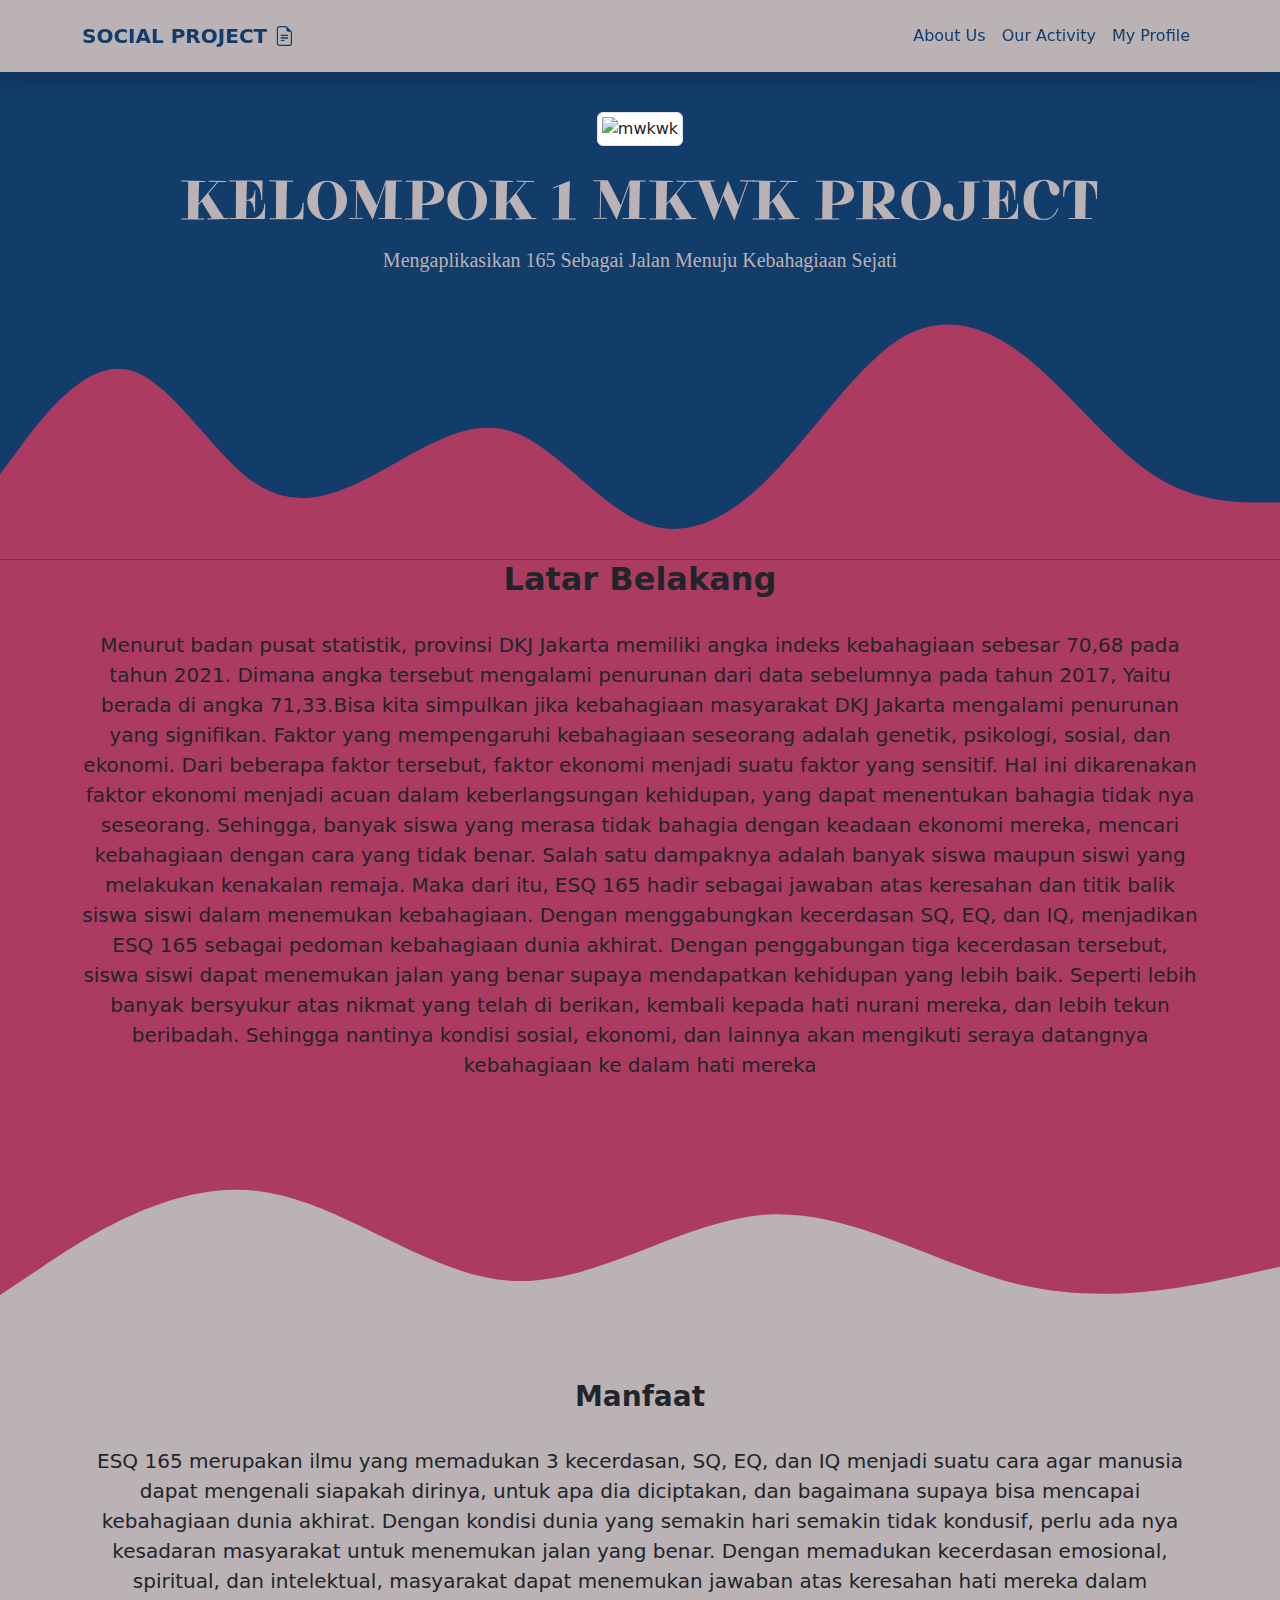
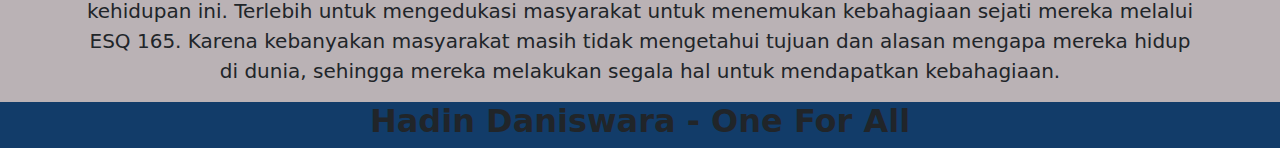
==== index.html @ 93cb48eb "first commit" ====
<!doctype html>
<html lang="en">
  <head>
    <meta charset="utf-8">
    <meta name="viewport" content="width=device-width, initial-scale=1">
    
    <!-- Boostrap CSS -->
    <link href="https://cdn.jsdelivr.net/npm/bootstrap@5.3.3/dist/css/bootstrap.min.css"
     rel="stylesheet" integrity="sha384-QWTKZyjpPEjISv5WaRU9OFeRpok6YctnYmDr5pNlyT2bRjXh0JMhjY6hW+ALEwIH" crossorigin="anonymous">

     <!-- Icon -->
     <link rel="stylesheet" href="https://cdn.jsdelivr.net/npm/bootstrap-icons@1.11.3/font/bootstrap-icons.min.css">

     <!-- font -->
     <link rel="preconnect" href="https://fonts.googleapis.com">
     <link rel="preconnect" href="https://fonts.gstatic.com" crossorigin>
     <link href="https://fonts.googleapis.com/css2?family=Lilita+One&family=Purple+Purse&display=swap" rel="stylesheet">

     <!-- My CSS -->
      <link rel="stylesheet" href="StyleUAS.css">

  <title>Social Project KEL 1</title>
  </head>
  <body>
      <!--Navbar-->                                                                                                                                                                                                                                                                                                                                                                                                                                                                                                          
    <nav class="navbar navbar-expand-lg navbar-dark shadow p-3 fixed-top " style="background-color: #BAB2b5;">
      <div class="container">
        <center><a class="navbar-brand" href="#" style="color: #123c69;"><strong>SOCIAL PROJECT <i class="bi bi-file-earmark-text"></i></strong></a></center>
        <button class="navbar-toggler" type="button" data-bs-toggle="collapse" data-bs-target="#navbarNavDropdown" aria-controls="navbarNavDropdown" aria-expanded="false" aria-label="Toggle navigation">
          <span class="navbar-toggler-icon"></span>
        </button>
        <div class="collapse navbar-collapse" id="navbarNavDropdown">
          <ul class="navbar-nav ms-auto">
            <li class="nav-item">
              <a class="nav-link active" style="color: #123c69; aria-current="page href="UasMarkup.html">About Us</a>
            </li>
            <li class="nav-item">
              <a class="nav-link" style="color: #123c69; aria-current="page href="UasMarkup2.html">Our Activity</a>
            </li>
            <li class="nav-item">
              <a class="nav-link" style="color: #123c69; aria-current="page href="UasMarkup3.html"> My Profile</a>
            </li>
              <ul class="dropdown-menu">
                <li><a class="dropdown-item" href="#">Action</a></li>
                <li><a class="dropdown-item" href="#">Another action</a></li>
                <li><a class="dropdown-item" href="#">Something else here</a></li>
              </ul>
            </li>
          </ul>
        </div>
      </div>
    </nav>
    <!-- Akhir Navbar -->

     <!-- Jumbotron -->
     <section class="jumbotron text-center">
      <img src="C:\Users\DELL\OneDrive\Pictures\fotoawal.jpg" alt="mwkwk" width="700" class="square img-thumbnail"/>
      <h1 class="display-4 mt-4" style="color: #BAB2b5;">KELOMPOK 1 MKWK PROJECT</h1> 
      <p1 class="lead mt-4" style="color: #BAB2b5;;">Mengaplikasikan 165 Sebagai Jalan Menuju Kebahagiaan Sejati</p1>
      <svg xmlns="http://www.w3.org/2000/svg" viewBox="0 0 1440 320"><path fill="#ac3b61" fill-opacity="1" d="M0,224L24,192C48,160,96,96,144,106.7C192,117,240,203,288,234.7C336,267,384,245,432,218.7C480,192,528,160,576,176C624,192,672,256,720,277.3C768,299,816,277,864,229.3C912,181,960,107,1008,74.7C1056,43,1104,53,1152,90.7C1200,128,1248,192,1296,224C1344,256,1392,256,1416,256L1440,256L1440,320L1416,320C1392,320,1344,320,1296,320C1248,320,1200,320,1152,320C1104,320,1056,320,1008,320C960,320,912,320,864,320C816,320,768,320,720,320C672,320,624,320,576,320C528,320,480,320,432,320C384,320,336,320,288,320C240,320,192,320,144,320C96,320,48,320,24,320L0,320Z"></path></svg>
    </section>

      <!-- Akhir Jumbotron -->

      <!-- Latar Belakang -->

      <section id="Latar Belakang" style="background-color: #ac3b61;">
        <div class="container">
          <div class="row text-center mt">
            <div class="col mb-4">
              <h2>Latar Belakang</h2>
            </div>
          </div>
          <div class="row justify-content-center fs-5 text-center">
            
              <p>Menurut badan pusat statistik, provinsi DKJ Jakarta memiliki angka indeks 
                kebahagiaan sebesar 70,68 pada tahun 2021. Dimana angka tersebut mengalami 
                penurunan dari data sebelumnya pada tahun 2017, Yaitu berada di angka 71,33.Bisa 
                kita simpulkan jika kebahagiaan masyarakat DKJ Jakarta mengalami penurunan yang 
                signifikan. 
                Faktor yang mempengaruhi kebahagiaan seseorang adalah genetik, psikologi, 
                sosial, dan ekonomi. Dari beberapa faktor tersebut, faktor ekonomi menjadi suatu 
                faktor yang sensitif. Hal ini dikarenakan faktor ekonomi menjadi acuan dalam 
                keberlangsungan kehidupan, yang dapat menentukan bahagia tidak nya seseorang. 
                Sehingga, banyak siswa yang merasa tidak bahagia dengan keadaan ekonomi 
                mereka, mencari kebahagiaan dengan cara yang tidak benar. Salah satu dampaknya 
                adalah banyak siswa maupun siswi yang melakukan kenakalan remaja. 
                Maka dari itu, ESQ 165 hadir sebagai jawaban atas keresahan dan titik balik 
                siswa siswi dalam menemukan kebahagiaan. Dengan menggabungkan kecerdasan SQ, 
                EQ, dan IQ, menjadikan ESQ 165 sebagai pedoman kebahagiaan dunia akhirat. 
                Dengan penggabungan tiga kecerdasan tersebut, siswa siswi dapat 
                menemukan jalan yang benar supaya mendapatkan kehidupan yang lebih baik. Seperti 
                lebih banyak bersyukur atas nikmat yang telah di berikan, kembali kepada hati nurani 
                mereka, dan lebih tekun beribadah. Sehingga nantinya kondisi sosial, ekonomi, dan 
                lainnya akan mengikuti seraya datangnya kebahagiaan ke dalam hati mereka
              </p>
            </div>
            
            </div>
          </div>
        </div>
        <svg xmlns="http://www.w3.org/2000/svg" viewBox="0 0 1440 320"><path fill="#BAB2b5" fill-opacity="1" d="M0,224L48,192C96,160,192,96,288,106.7C384,117,480,203,576,208C672,213,768,139,864,133.3C960,128,1056,192,1152,213.3C1248,235,1344,213,1392,202.7L1440,192L1440,320L1392,320C1344,320,1248,320,1152,320C1056,320,960,320,864,320C768,320,672,320,576,320C480,320,384,320,288,320C192,320,96,320,48,320L0,320Z"></path></svg>
      </section>

      <!-- Akhir Latar Belakang -->

      <!-- Manfaat -->

      <section id="Manfaat" style="background-color:  #BAB2b5;">
        <div class="container">
          <div class="row text-center mt">
            <div class="col mb-4">
              <h3>Manfaat</h3>
            </div>
          </div>
          <div class="row justify-content-center fs-5 text-center">
            
              <p>ESQ 165 merupakan ilmu yang memadukan 3 kecerdasan, SQ, EQ, dan IQ menjadi 
                suatu cara agar manusia dapat mengenali siapakah dirinya, untuk apa dia diciptakan, 
                dan bagaimana supaya bisa mencapai kebahagiaan dunia akhirat. 
                Dengan kondisi dunia yang semakin hari semakin tidak kondusif, perlu ada nya 
                kesadaran masyarakat untuk menemukan jalan yang benar. Dengan memadukan 
                kecerdasan emosional, spiritual, dan intelektual, masyarakat dapat menemukan 
                jawaban atas keresahan hati mereka dalam kehidupan ini. 
                Terlebih untuk mengedukasi masyarakat untuk menemukan kebahagiaan sejati 
                mereka melalui ESQ 165. Karena kebanyakan masyarakat masih tidak mengetahui 
                tujuan dan alasan mengapa mereka hidup di dunia, sehingga mereka melakukan 
                segala hal untuk mendapatkan kebahagiaan. 
              </p>
            </div>
            
            </div>
          </div>
        </div>
      
      </section>

      <!-- Akhir Manfaat -->

      <!-- Footer -->
       <footer>
        <h2>Hadin Daniswara - One For All</h2>
       </footer>
       <!-- Akhir Footer -->
---- StyleUAS.css ----
body {
    min-height:1000px;
    background-color: #123c69;
}
.jumbotron {
    padding-top: 7rem;
    background-color: #123c69;
}

#activity {
    background-color: #ac3b61;
    padding-top: 6rem;
}
h1 {
    font-family: "Purple Purse", serif;
    font-weight: 400;
    font-style: normal;
    color: #BAB2b5;
  }
p1 {
    font-family: "Young serif", serif;
  font-weight: 400;
  font-style: normal;
}
.myprofile{
  padding-top: 10rem;
  background-color: #123c69;
}
table {
  background-color: #BAB2b5;
}
caption {
  text-align: center;
  color: #BAB2b5;
}
h3 {
  font-weight: 800;
}
h2 {
  font-weight: 800;
}
footer {
  text-align: center;
}
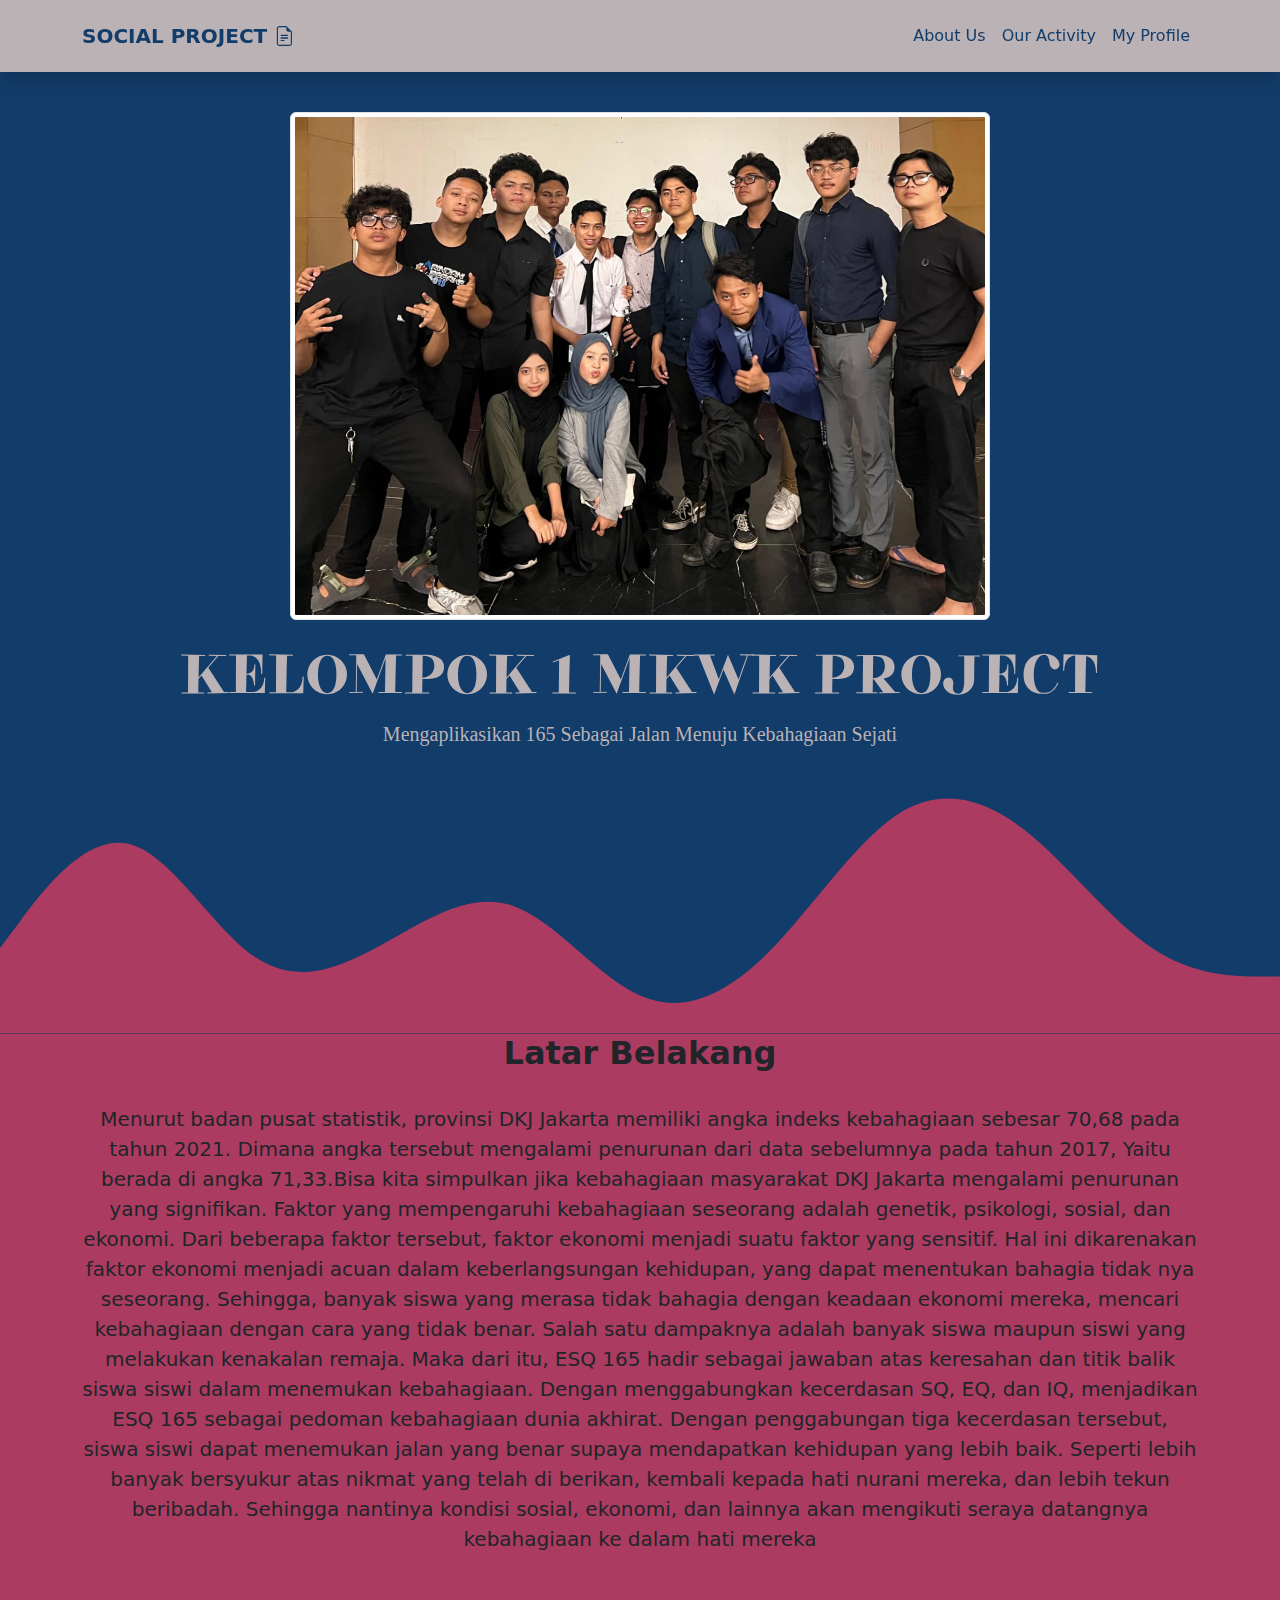
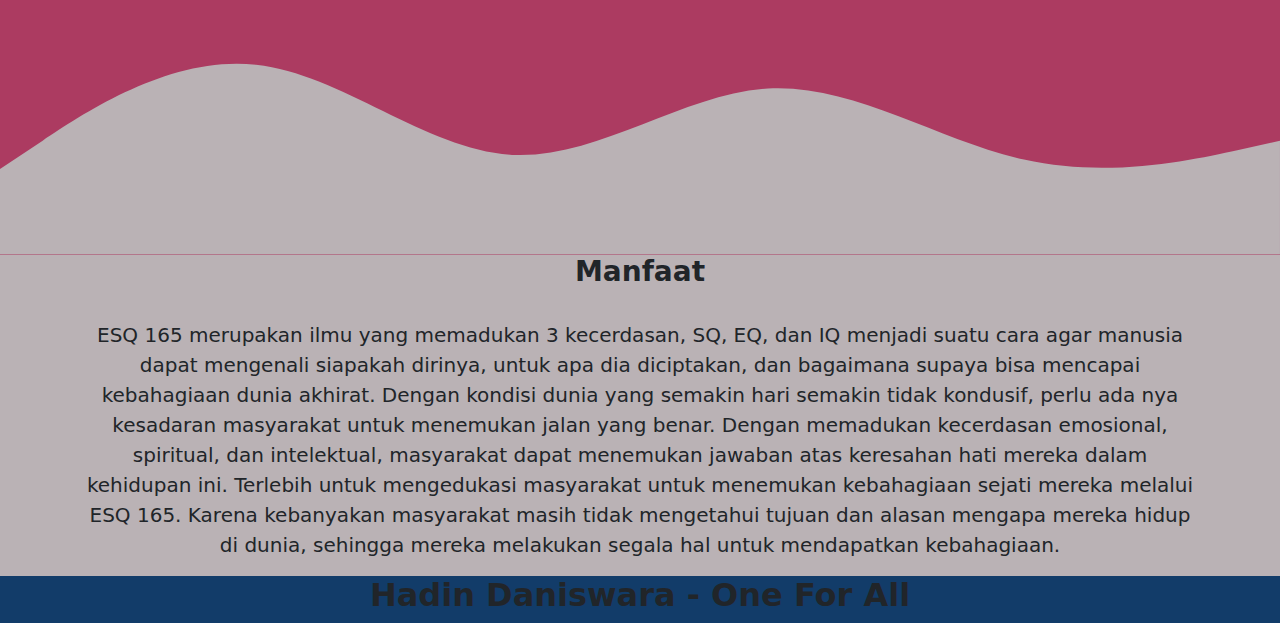
==== commit ddfa0c65: "Upload Ulang" ====
--- a/index.html
+++ b/index.html
@@ -54,7 +54,7 @@
 
      <!-- Jumbotron -->
      <section class="jumbotron text-center">
-      <img src="C:\Users\DELL\OneDrive\Pictures\fotoawal.jpg" alt="mwkwk" width="700" class="square img-thumbnail"/>
+      <img src="fotoawal.jpg" alt="mwkwk" width="700" class="square img-thumbnail"/>
       <h1 class="display-4 mt-4" style="color: #BAB2b5;">KELOMPOK 1 MKWK PROJECT</h1> 
       <p1 class="lead mt-4" style="color: #BAB2b5;;">Mengaplikasikan 165 Sebagai Jalan Menuju Kebahagiaan Sejati</p1>
       <svg xmlns="http://www.w3.org/2000/svg" viewBox="0 0 1440 320"><path fill="#ac3b61" fill-opacity="1" d="M0,224L24,192C48,160,96,96,144,106.7C192,117,240,203,288,234.7C336,267,384,245,432,218.7C480,192,528,160,576,176C624,192,672,256,720,277.3C768,299,816,277,864,229.3C912,181,960,107,1008,74.7C1056,43,1104,53,1152,90.7C1200,128,1248,192,1296,224C1344,256,1392,256,1416,256L1440,256L1440,320L1416,320C1392,320,1344,320,1296,320C1248,320,1200,320,1152,320C1104,320,1056,320,1008,320C960,320,912,320,864,320C816,320,768,320,720,320C672,320,624,320,576,320C528,320,480,320,432,320C384,320,336,320,288,320C240,320,192,320,144,320C96,320,48,320,24,320L0,320Z"></path></svg>
